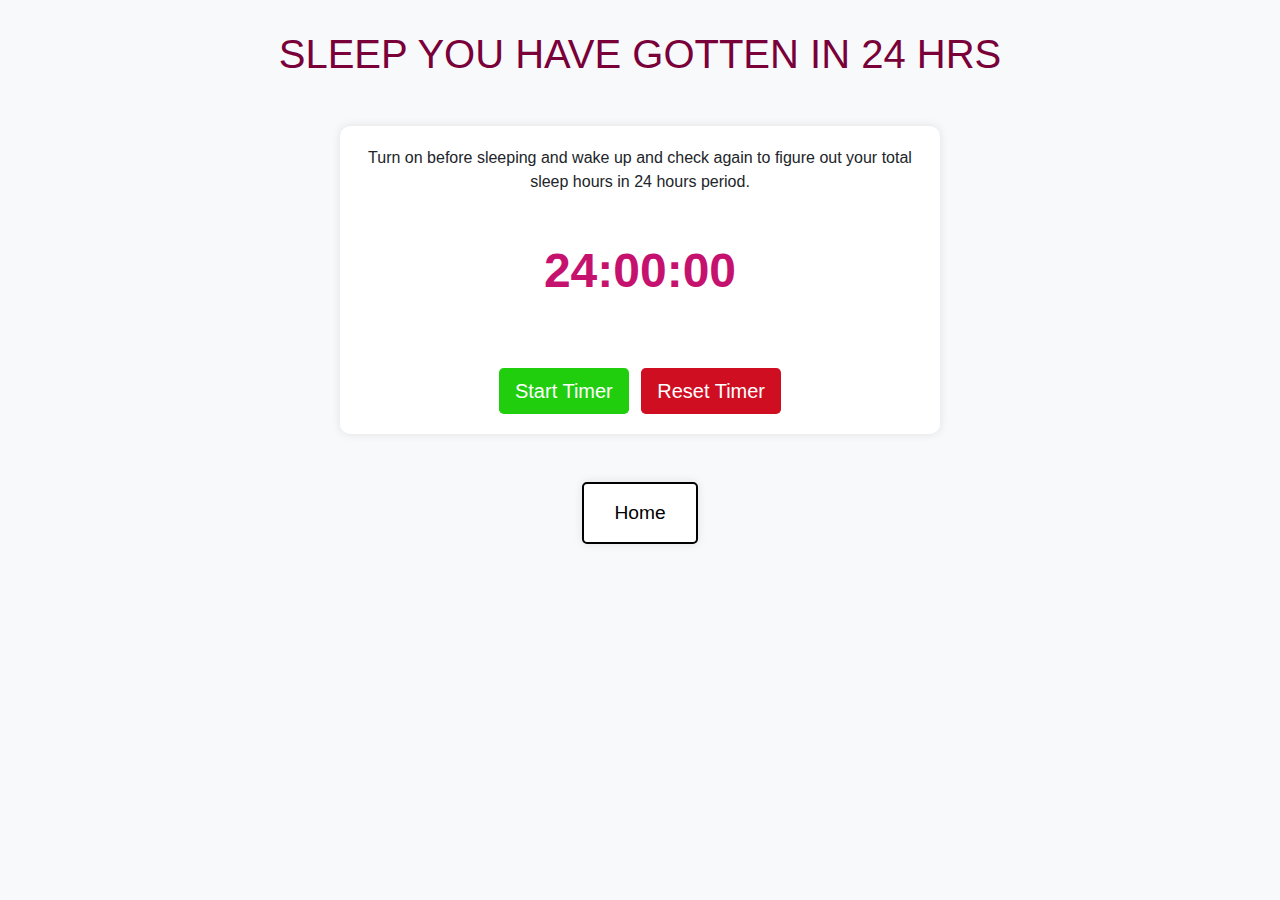
==== sleep-cycle.html @ 843900c3 "Add files via upload" ====
<!DOCTYPE html>
<html lang="en">
<head>
    <meta charset="UTF-8">
    <meta name="viewport" content="width=device-width, initial-scale=1.0">
    <title>Sleep Cycle Timer</title>
    <link href="https://stackpath.bootstrapcdn.com/bootstrap/4.5.2/css/bootstrap.min.css" rel="stylesheet">
    <link rel="stylesheet" href="sleep-cycle.css">
</head>
<body>

    <header class="text-center">
        <h1>SLEEP YOU HAVE GOTTEN IN 24 HRS</h1>
    </header>

    <div class="container text-center my-5">
        <p>Turn on before sleeping and wake up and check again to figure out your total sleep hours in 24 hours period.</p>
        <div id="timer" class="display-1 my-5">24:00:00</div>
        <button id="start-timer" class="btn btn-primary btn-lg">Start Timer</button>
        <button id="reset-timer" class="btn btn-danger btn-lg ml-2">Reset Timer</button>
    </div>
      <!--  Home Button -->
      <div class="text-center mt-4">
        <a href="index.html" class="back-home-btn">Home</a>
    </div>

    
    <script src="sleep-cycle.js"></script>
</body>
</html>
---- sleep-cycle.css ----
body {
    font-family: Arial, sans-serif;
    background-color: #f8f9fa;
    margin: 0;
    padding: 0;
}

header h1 {
    font-size: 2.5em;
    color: #790039;
    margin-top: 30px;
}

.container {
    max-width: 600px;
    margin: 0 auto;
    padding: 20px;
    background-color: white;
    border-radius: 10px;
    box-shadow: 0 0 10px rgba(0, 0, 0, 0.1);
}

#timer {
    font-size: 3em;
    font-weight: bold;
    color: #c6126f; 
}

button {
    padding: 10px 20px;
    font-size: 1.2em;
    border-radius: 5px;
    margin-top: 20px;
}

#start-timer {
    background-color: #21ce0e; 
    color: white;
    border: none;
}

#reset-timer {
    background-color: #d00e22; 
    color: white;
    border: none;
}

button:hover {
    opacity: 0.9;
}


.back-home-btn {
    display: inline-block;
    padding: 15px 30px;
    font-size: 1.2em;
    color: #000; 
    background-color: #fff; 
    text-align: center;
    text-decoration: none;
    border-radius: 5px; 
    border: 2px solid #000; 
    box-shadow: 0 0 10px rgba(0, 0, 0, 0.1); 
    transition: background-color 0.3s ease, color 0.3s ease; 
}

.back-home-btn:hover {
    background-color: #f1f1f1; 
    color: #000; 
    text-decoration: none; 
}
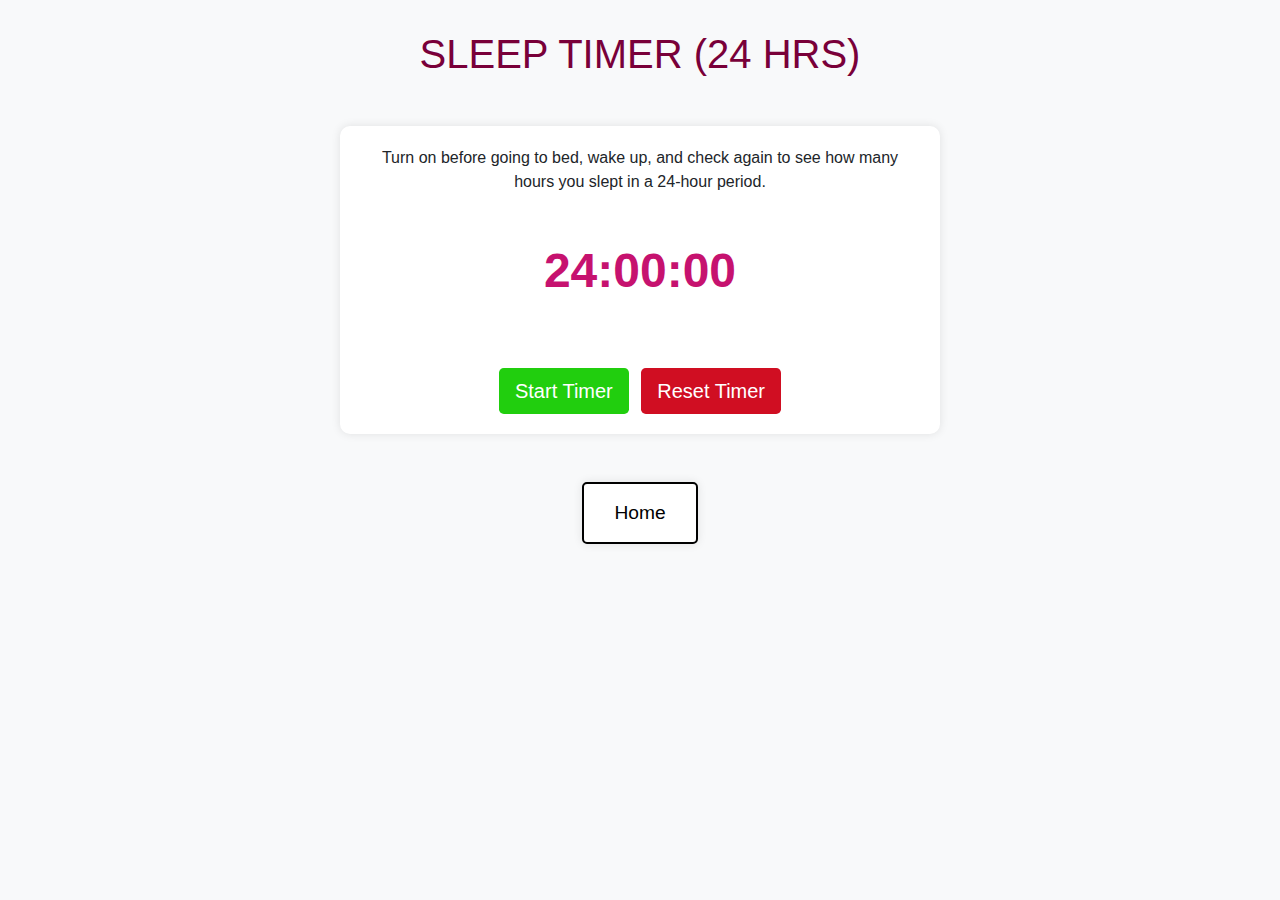
==== commit 3a1e1530: "Update sleep-cycle.html" ====
--- a/sleep-cycle.html
+++ b/sleep-cycle.html
@@ -10,11 +10,11 @@
 <body>
 
     <header class="text-center">
-        <h1>SLEEP YOU HAVE GOTTEN IN 24 HRS</h1>
+        <h1>SLEEP TIMER (24 HRS)</h1>
     </header>
 
     <div class="container text-center my-5">
-        <p>Turn on before sleeping and wake up and check again to figure out your total sleep hours in 24 hours period.</p>
+        <p>Turn on before going to bed, wake up, and check again to see how many hours you slept in a 24-hour period.</p>
         <div id="timer" class="display-1 my-5">24:00:00</div>
         <button id="start-timer" class="btn btn-primary btn-lg">Start Timer</button>
         <button id="reset-timer" class="btn btn-danger btn-lg ml-2">Reset Timer</button>
